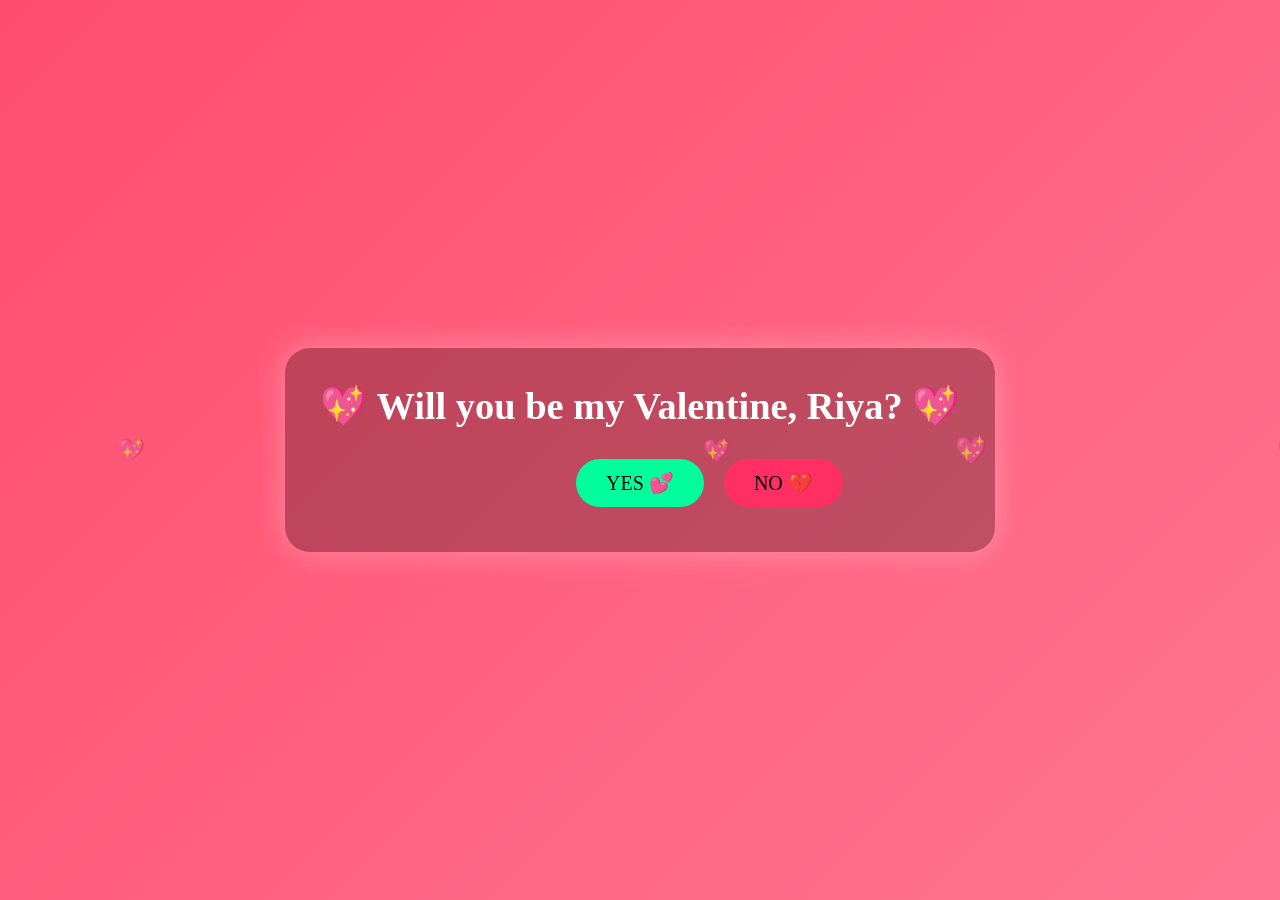
==== index.html @ c9e5b91f "Add Valentine themed HTML page with animations" ====
<!DOCTYPE html>
<html lang="en">
<head>
<meta charset="UTF-8">
<title>Valentine 💘</title>

<style>
* {
  margin: 0;
  padding: 0;
  box-sizing: border-box;
  font-family: 'Comic Sans MS', cursive;
}

body {
  height: 100vh;
  overflow: hidden;
  background: linear-gradient(135deg, #ff4d6d, #ff758f);
  display: flex;
  justify-content: center;
  align-items: center;
  color: white;
}

.container {
  text-align: center;
  background: rgba(0,0,0,0.25);
  padding: 35px;
  border-radius: 25px;
  box-shadow: 0 0 30px rgba(255,255,255,0.3);
  animation: pop 1s ease;
}

@keyframes pop {
  from { transform: scale(0.6); opacity: 0; }
  to { transform: scale(1); opacity: 1; }
}

h1 {
  font-size: 2.4rem;
  margin-bottom: 20px;
}

button {
  padding: 12px 30px;
  font-size: 20px;
  border: none;
  border-radius: 30px;
  cursor: pointer;
  margin: 10px;
}

#yes {
  background: #00ff9c;
}

#no {
  background: #ff2e63;
  position: absolute;
}

/* Floating hearts */
.heart {
  position: absolute;
  color: rgba(255,255,255,0.7);
  font-size: 20px;
  animation: float 6s linear infinite;
}

@keyframes float {
  from { transform: translateY(100vh); opacity: 1; }
  to { transform: translateY(-10vh); opacity: 0; }
}
</style>
</head>

<body>

<div class="container">
  <h1>💖 Will you be my Valentine, Riya? 💖</h1>
  <button id="yes" onclick="yesClick()">YES 💕</button>
  <button id="no" onclick="moveNo()">NO 💔</button>
</div>

<script>
/* HEART GENERATOR */
setInterval(() => {
  const heart = document.createElement("div");
  heart.className = "heart";
  heart.innerHTML = "💖";
  heart.style.left = Math.random() * 100 + "vw";
  heart.style.fontSize = (15 + Math.random()*20) + "px";
  document.body.appendChild(heart);
  setTimeout(() => heart.remove(), 6000);
}, 300);

/* NO BUTTON ESCAPE */
const noBtn = document.getElementById("no");
const messages = [
  "Try again 😜",
  "Not allowed ❌😂",
  "Oops! Missed me 😏",
  "Hehe not this easy 💘",
  "Riya think again 🥹"
];

function moveNo() {
  alert(messages[Math.floor(Math.random()*messages.length)]);
  noBtn.style.top = Math.random() * 80 + "vh";
  noBtn.style.left = Math.random() * 80 + "vw";
}

/* YES CLICK EFFECT */
function yesClick() {
  document.body.innerHTML = `
    <div style="text-align:center; animation: pop 1s;">
      <h1 style="font-size:3rem;">😍 YAYYYY RIYA 💘</h1>
      <p style="font-size:1.5rem;">You just made my heart so happy 💓</p>
      <p style="font-size:1.2rem;">Officially my Valentine ❤️</p>
    </div>
  `;

  setInterval(() => {
    const h = document.createElement("div");
    h.innerHTML = "💖";
    h.style.position = "absolute";
    h.style.left = Math.random()*100 + "vw";
    h.style.top = "100vh";
    h.style.fontSize = "30px";
    h.style.animation = "float 4s linear";
    document.body.appendChild(h);
    setTimeout(()=>h.remove(),4000);
  }, 150);
}
</script>

</body>
</html>
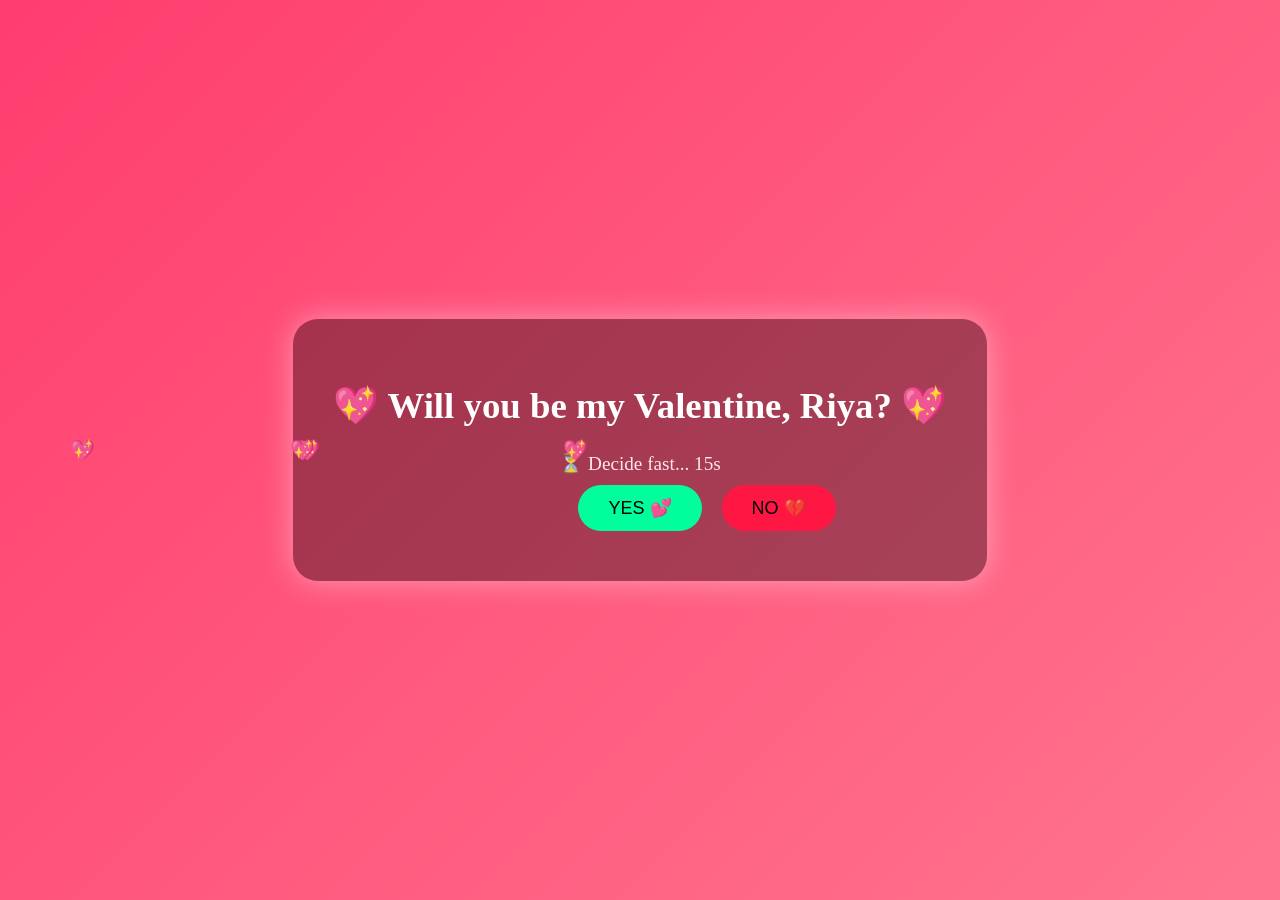
==== commit e07165f5: "Refactor HTML and CSS for Valentine page" ====
--- a/index.html
+++ b/index.html
@@ -1,137 +1,181 @@
 <!DOCTYPE html>
-<html lang="en">
+<html>
 <head>
 <meta charset="UTF-8">
 <title>Valentine 💘</title>
 
 <style>
-* {
-  margin: 0;
-  padding: 0;
-  box-sizing: border-box;
-  font-family: 'Comic Sans MS', cursive;
+body{
+  margin:0;
+  height:100vh;
+  display:flex;
+  justify-content:center;
+  align-items:center;
+  background:linear-gradient(135deg,#ff3d6e,#ff758f);
+  font-family:'Comic Sans MS',cursive;
+  color:white;
+  overflow:hidden;
+  text-align:center;
 }
 
-body {
-  height: 100vh;
-  overflow: hidden;
-  background: linear-gradient(135deg, #ff4d6d, #ff758f);
-  display: flex;
-  justify-content: center;
-  align-items: center;
-  color: white;
+.box{
+  background:rgba(0,0,0,0.35);
+  padding:40px;
+  border-radius:25px;
+  box-shadow:0 0 30px rgba(255,255,255,0.4);
+  animation:pop 1s ease;
+  position:relative;
 }
 
-.container {
-  text-align: center;
-  background: rgba(0,0,0,0.25);
-  padding: 35px;
-  border-radius: 25px;
-  box-shadow: 0 0 30px rgba(255,255,255,0.3);
-  animation: pop 1s ease;
+@keyframes pop{
+  from{transform:scale(0.5);opacity:0;}
+  to{transform:scale(1);opacity:1;}
 }
 
-@keyframes pop {
-  from { transform: scale(0.6); opacity: 0; }
-  to { transform: scale(1); opacity: 1; }
+h1{
+  font-size:2.3rem;
+  animation:glow 2s infinite alternate;
 }
 
-h1 {
-  font-size: 2.4rem;
-  margin-bottom: 20px;
+@keyframes glow{
+  from{text-shadow:0 0 10px #fff;}
+  to{text-shadow:0 0 25px #ffdde1;}
 }
 
-button {
-  padding: 12px 30px;
-  font-size: 20px;
-  border: none;
-  border-radius: 30px;
-  cursor: pointer;
-  margin: 10px;
+button{
+  padding:12px 30px;
+  font-size:18px;
+  border:none;
+  border-radius:30px;
+  margin:10px;
+  cursor:pointer;
 }
 
-#yes {
-  background: #00ff9c;
+#yes{background:#00ff9c;}
+#no{background:#ff1744; position:absolute;}
+
+.heart{
+  position:absolute;
+  font-size:20px;
+  animation:float 6s linear infinite;
 }
 
-#no {
-  background: #ff2e63;
-  position: absolute;
+@keyframes float{
+  from{transform:translateY(100vh);}
+  to{transform:translateY(-10vh);}
 }
 
-/* Floating hearts */
-.heart {
-  position: absolute;
-  color: rgba(255,255,255,0.7);
-  font-size: 20px;
-  animation: float 6s linear infinite;
-}
-
-@keyframes float {
-  from { transform: translateY(100vh); opacity: 1; }
-  to { transform: translateY(-10vh); opacity: 0; }
+.countdown{
+  margin-top:10px;
+  font-size:1.2rem;
+  color:#ffe6eb;
 }
 </style>
 </head>
 
 <body>
 
-<div class="container">
-  <h1>💖 Will you be my Valentine, Riya? 💖</h1>
-  <button id="yes" onclick="yesClick()">YES 💕</button>
+<div class="box" id="box">
+  <h1 id="question">💖 Will you be my Valentine, Riya? 💖</h1>
+  <div class="countdown" id="countdown"></div>
+  <button id="yes" onclick="yesStep()">YES 💕</button>
   <button id="no" onclick="moveNo()">NO 💔</button>
 </div>
 
 <script>
-/* HEART GENERATOR */
-setInterval(() => {
-  const heart = document.createElement("div");
-  heart.className = "heart";
-  heart.innerHTML = "💖";
-  heart.style.left = Math.random() * 100 + "vw";
-  heart.style.fontSize = (15 + Math.random()*20) + "px";
-  document.body.appendChild(heart);
-  setTimeout(() => heart.remove(), 6000);
-}, 300);
 
-/* NO BUTTON ESCAPE */
-const noBtn = document.getElementById("no");
-const messages = [
-  "Try again 😜",
-  "Not allowed ❌😂",
-  "Oops! Missed me 😏",
-  "Hehe not this easy 💘",
-  "Riya think again 🥹"
-];
+let step=0;
+let timer=15;
+let chosenYes=false;
 
-function moveNo() {
-  alert(messages[Math.floor(Math.random()*messages.length)]);
-  noBtn.style.top = Math.random() * 80 + "vh";
-  noBtn.style.left = Math.random() * 80 + "vw";
+/* Countdown pressure */
+let countdownEl=document.getElementById("countdown");
+let interval=setInterval(()=>{
+  if(timer>=0){
+    countdownEl.innerHTML="⏳ Decide fast... "+timer+"s";
+    timer--;
+  }
+},1000);
+
+/* Floating hearts background */
+setInterval(()=>{
+  let h=document.createElement("div");
+  h.className="heart";
+  h.innerHTML="💖";
+  h.style.left=Math.random()*100+"vw";
+  document.body.appendChild(h);
+  setTimeout(()=>h.remove(),6000);
+},250);
+
+/* NO button escape */
+function moveNo(){
+  if(chosenYes){
+    alert("Ek baar YES choose kar liya 😌 ab YES hi karo!");
+    return;
+  }
+  alert("Hehe NO allowed nahi 😜");
+  let noBtn=document.getElementById("no");
+  noBtn.style.top=Math.random()*80+"vh";
+  noBtn.style.left=Math.random()*80+"vw";
 }
 
-/* YES CLICK EFFECT */
-function yesClick() {
-  document.body.innerHTML = `
-    <div style="text-align:center; animation: pop 1s;">
-      <h1 style="font-size:3rem;">😍 YAYYYY RIYA 💘</h1>
-      <p style="font-size:1.5rem;">You just made my heart so happy 💓</p>
-      <p style="font-size:1.2rem;">Officially my Valentine ❤️</p>
-    </div>
-  `;
+/* YES logic */
+function yesStep(){
+  chosenYes=true;
+  step++;
 
-  setInterval(() => {
-    const h = document.createElement("div");
-    h.innerHTML = "💖";
-    h.style.position = "absolute";
-    h.style.left = Math.random()*100 + "vw";
-    h.style.top = "100vh";
-    h.style.fontSize = "30px";
-    h.style.animation = "float 4s linear";
+  if(step==1){
+    document.getElementById("question").innerHTML="😳 Sach me haan kar rahi ho?";
+    beep();
+  }
+  else if(step==2){
+    document.getElementById("question").innerHTML="😏 Pakka? Last chance soch lo!";
+    beep();
+  }
+  else if(step==3){
+    document.getElementById("question").innerHTML="🥹 Dil se pooch lo ek baar aur...";
+    beep();
+  }
+  else if(step==4){
+    finalScreen();
+  }
+}
+
+/* Final screen */
+function finalScreen(){
+  clearInterval(interval);
+  document.body.innerHTML=
+  "<h1 style='font-size:3rem; animation:glow 2s infinite alternate;'>💘 THANK YOU RIYA 💘</h1>\
+   <p style='font-size:1.5rem;'>You just made my entire day ❤️</p>";
+  heartBlast();
+}
+
+/* Final heart explosion */
+function heartBlast(){
+  setInterval(()=>{
+    let h=document.createElement("div");
+    h.innerHTML="💘";
+    h.style.position="absolute";
+    h.style.left=Math.random()*100+"vw";
+    h.style.top="100vh";
+    h.style.fontSize="30px";
+    h.style.animation="float 4s linear";
     document.body.appendChild(h);
     setTimeout(()=>h.remove(),4000);
-  }, 150);
+  },150);
 }
+
+/* Simple beep sound */
+function beep(){
+  let ctx=new (window.AudioContext||window.webkitAudioContext)();
+  let osc=ctx.createOscillator();
+  osc.type="sine";
+  osc.frequency.value=600;
+  osc.connect(ctx.destination);
+  osc.start();
+  osc.stop(ctx.currentTime+0.1);
+}
+
 </script>
 
 </body>
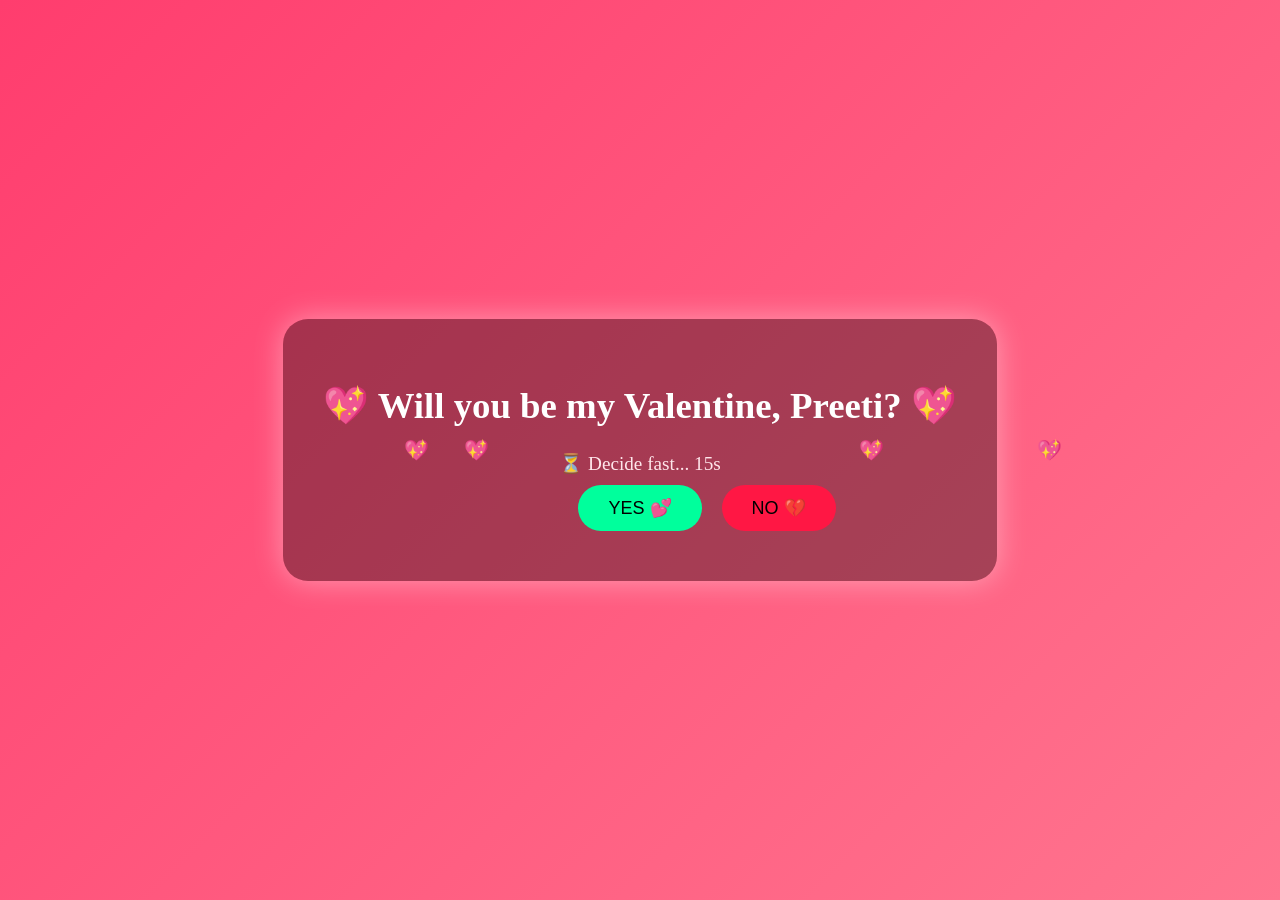
==== commit 82fd507a: "Update index.html" ====
--- a/index.html
+++ b/index.html
@@ -76,7 +76,7 @@
 <body>
 
 <div class="box" id="box">
-  <h1 id="question">💖 Will you be my Valentine, Riya? 💖</h1>
+  <h1 id="question">💖 Will you be my Valentine, Preeti? 💖</h1>
   <div class="countdown" id="countdown"></div>
   <button id="yes" onclick="yesStep()">YES 💕</button>
   <button id="no" onclick="moveNo()">NO 💔</button>
@@ -88,7 +88,6 @@
 let timer=15;
 let chosenYes=false;
 
-/* Countdown pressure */
 let countdownEl=document.getElementById("countdown");
 let interval=setInterval(()=>{
   if(timer>=0){
@@ -97,7 +96,6 @@
   }
 },1000);
 
-/* Floating hearts background */
 setInterval(()=>{
   let h=document.createElement("div");
   h.className="heart";
@@ -107,7 +105,6 @@
   setTimeout(()=>h.remove(),6000);
 },250);
 
-/* NO button escape */
 function moveNo(){
   if(chosenYes){
     alert("Ek baar YES choose kar liya 😌 ab YES hi karo!");
@@ -119,21 +116,20 @@
   noBtn.style.left=Math.random()*80+"vw";
 }
 
-/* YES logic */
 function yesStep(){
   chosenYes=true;
   step++;
 
   if(step==1){
-    document.getElementById("question").innerHTML="😳 Sach me haan kar rahi ho?";
+    document.getElementById("question").innerHTML="😳 Sach me haan kar rahi ho, Preeti?";
     beep();
   }
   else if(step==2){
-    document.getElementById("question").innerHTML="😏 Pakka? Last chance soch lo!";
+    document.getElementById("question").innerHTML="😏 Pakka Preeti? Last chance soch lo!";
     beep();
   }
   else if(step==3){
-    document.getElementById("question").innerHTML="🥹 Dil se pooch lo ek baar aur...";
+    document.getElementById("question").innerHTML="🥹 Dil se pooch lo ek baar aur, Preeti...";
     beep();
   }
   else if(step==4){
@@ -141,16 +137,14 @@
   }
 }
 
-/* Final screen */
 function finalScreen(){
   clearInterval(interval);
   document.body.innerHTML=
-  "<h1 style='font-size:3rem; animation:glow 2s infinite alternate;'>💘 THANK YOU RIYA 💘</h1>\
+  "<h1 style='font-size:3rem; animation:glow 2s infinite alternate;'>💘 THANK YOU PREETI 💘</h1>\
    <p style='font-size:1.5rem;'>You just made my entire day ❤️</p>";
   heartBlast();
 }
 
-/* Final heart explosion */
 function heartBlast(){
   setInterval(()=>{
     let h=document.createElement("div");
@@ -165,7 +159,6 @@
   },150);
 }
 
-/* Simple beep sound */
 function beep(){
   let ctx=new (window.AudioContext||window.webkitAudioContext)();
   let osc=ctx.createOscillator();
@@ -180,3 +173,4 @@
 
 </body>
 </html>
+
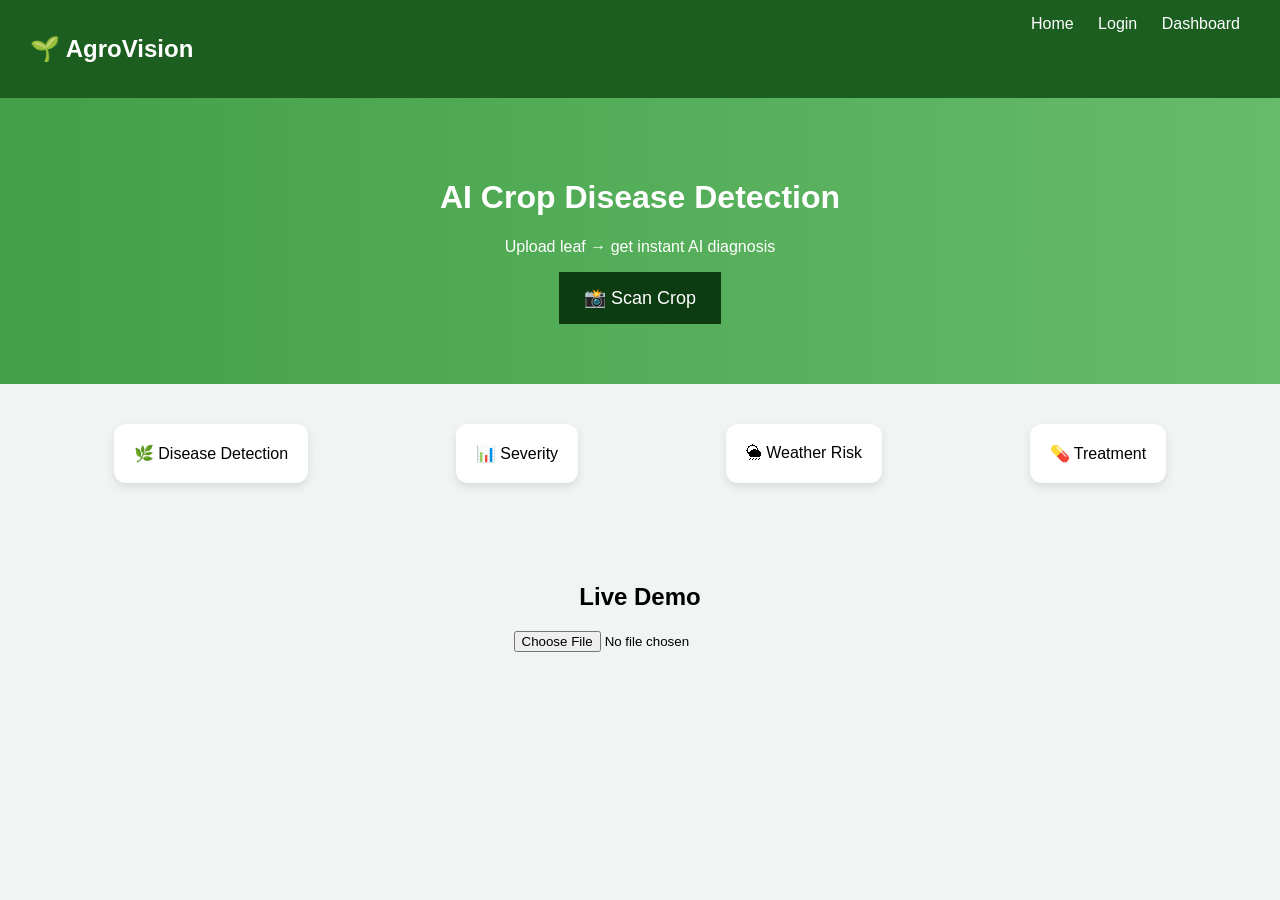
==== commit 9bbc42ef: "Update index.html" ====
--- a/index.html
+++ b/index.html
@@ -1,176 +1,208 @@
 <!DOCTYPE html>
-<html>
+<html lang="en">
 <head>
 <meta charset="UTF-8">
-<title>Valentine 💘</title>
+<meta name="viewport" content="width=device-width, initial-scale=1.0">
+<title>AgroVision AI</title>
 
 <style>
-body{
-  margin:0;
-  height:100vh;
-  display:flex;
-  justify-content:center;
-  align-items:center;
-  background:linear-gradient(135deg,#ff3d6e,#ff758f);
-  font-family:'Comic Sans MS',cursive;
-  color:white;
-  overflow:hidden;
-  text-align:center;
-}
-
-.box{
-  background:rgba(0,0,0,0.35);
-  padding:40px;
-  border-radius:25px;
-  box-shadow:0 0 30px rgba(255,255,255,0.4);
-  animation:pop 1s ease;
-  position:relative;
-}
-
-@keyframes pop{
-  from{transform:scale(0.5);opacity:0;}
-  to{transform:scale(1);opacity:1;}
-}
-
-h1{
-  font-size:2.3rem;
-  animation:glow 2s infinite alternate;
-}
-
-@keyframes glow{
-  from{text-shadow:0 0 10px #fff;}
-  to{text-shadow:0 0 25px #ffdde1;}
-}
-
-button{
-  padding:12px 30px;
-  font-size:18px;
-  border:none;
-  border-radius:30px;
-  margin:10px;
-  cursor:pointer;
-}
-
-#yes{background:#00ff9c;}
-#no{background:#ff1744; position:absolute;}
-
-.heart{
-  position:absolute;
-  font-size:20px;
-  animation:float 6s linear infinite;
-}
-
-@keyframes float{
-  from{transform:translateY(100vh);}
-  to{transform:translateY(-10vh);}
-}
-
-.countdown{
-  margin-top:10px;
-  font-size:1.2rem;
-  color:#ffe6eb;
+body {
+  margin: 0;
+  font-family: 'Segoe UI', sans-serif;
+  background: #f0f4f3;
+}
+
+/* NAVBAR */
+header {
+  background: #1b5e20;
+  color: white;
+  display: flex;
+  justify-content: space-between;
+  padding: 15px 30px;
+}
+
+nav a {
+  color: white;
+  margin: 10px;
+  text-decoration: none;
+}
+
+/* HERO */
+.hero {
+  text-align: center;
+  padding: 60px;
+  background: linear-gradient(to right, #43a047, #66bb6a);
+  color: white;
+}
+
+.hero button {
+  padding: 15px 25px;
+  background: #0d3b12;
+  border: none;
+  color: white;
+  font-size: 18px;
+  cursor: pointer;
+}
+
+/* FEATURES */
+.features {
+  display: flex;
+  justify-content: space-around;
+  padding: 40px;
+}
+
+.card {
+  background: white;
+  padding: 20px;
+  border-radius: 12px;
+  box-shadow: 0 4px 10px rgba(0,0,0,0.1);
+}
+
+/* DEMO */
+.demo {
+  text-align: center;
+  padding: 40px;
+}
+
+/* LOGIN */
+.login-box {
+  display: none;
+  position: fixed;
+  top: 30%;
+  left: 50%;
+  transform: translate(-50%, -50%);
+  background: white;
+  padding: 30px;
+  border-radius: 10px;
+  box-shadow: 0 5px 15px rgba(0,0,0,0.3);
+}
+
+/* DASHBOARD */
+.dashboard {
+  display: none;
+  padding: 40px;
+}
+
+.stats {
+  display: flex;
+  gap: 20px;
+}
+
+.stat {
+  background: #2e7d32;
+  color: white;
+  padding: 20px;
+  border-radius: 10px;
+  flex: 1;
+}
+
+/* BUTTON */
+button {
+  cursor: pointer;
 }
 </style>
 </head>
 
 <body>
 
-<div class="box" id="box">
-  <h1 id="question">💖 Will you be my Valentine, Preeti? 💖</h1>
-  <div class="countdown" id="countdown"></div>
-  <button id="yes" onclick="yesStep()">YES 💕</button>
-  <button id="no" onclick="moveNo()">NO 💔</button>
+<header>
+  <h2>🌱 AgroVision</h2>
+  <nav>
+    <a href="#">Home</a>
+    <a href="#" onclick="openLogin()">Login</a>
+    <a href="#" onclick="showDashboard()">Dashboard</a>
+  </nav>
+</header>
+
+<!-- HERO -->
+<div class="hero">
+  <h1>AI Crop Disease Detection</h1>
+  <p>Upload leaf → get instant AI diagnosis</p>
+  <button onclick="scrollToDemo()">📸 Scan Crop</button>
+</div>
+
+<!-- FEATURES -->
+<div class="features">
+  <div class="card">🌿 Disease Detection</div>
+  <div class="card">📊 Severity</div>
+  <div class="card">🌦 Weather Risk</div>
+  <div class="card">💊 Treatment</div>
+</div>
+
+<!-- DEMO -->
+<div class="demo" id="demo">
+  <h2>Live Demo</h2>
+  <input type="file" onchange="analyze()">
+  <p id="output"></p>
+</div>
+
+<!-- LOGIN BOX -->
+<div class="login-box" id="loginBox">
+  <h3>Login</h3>
+  <input type="text" placeholder="Username"><br><br>
+  <input type="password" placeholder="Password"><br><br>
+  <button onclick="login()">Login</button>
+</div>
+
+<!-- DASHBOARD -->
+<div class="dashboard" id="dashboard">
+  <h2>📊 Dashboard</h2>
+
+  <div class="stats">
+    <div class="stat">Total Scans: 120</div>
+    <div class="stat">Diseases Found: 35</div>
+    <div class="stat">Healthy Crops: 85</div>
+  </div>
+
+  <h3>📸 Scan History</h3>
+  <ul id="history"></ul>
 </div>
 
 <script>
 
-let step=0;
-let timer=15;
-let chosenYes=false;
-
-let countdownEl=document.getElementById("countdown");
-let interval=setInterval(()=>{
-  if(timer>=0){
-    countdownEl.innerHTML="⏳ Decide fast... "+timer+"s";
-    timer--;
-  }
-},1000);
-
-setInterval(()=>{
-  let h=document.createElement("div");
-  h.className="heart";
-  h.innerHTML="💖";
-  h.style.left=Math.random()*100+"vw";
-  document.body.appendChild(h);
-  setTimeout(()=>h.remove(),6000);
-},250);
-
-function moveNo(){
-  if(chosenYes){
-    alert("Ek baar YES choose kar liya 😌 ab YES hi karo!");
-    return;
-  }
-  alert("Hehe NO allowed nahi 😜");
-  let noBtn=document.getElementById("no");
-  noBtn.style.top=Math.random()*80+"vh";
-  noBtn.style.left=Math.random()*80+"vw";
-}
-
-function yesStep(){
-  chosenYes=true;
-  step++;
-
-  if(step==1){
-    document.getElementById("question").innerHTML="😳 Sach me haan kar rahi ho, Preeti?";
-    beep();
-  }
-  else if(step==2){
-    document.getElementById("question").innerHTML="😏 Pakka Preeti? Last chance soch lo!";
-    beep();
-  }
-  else if(step==3){
-    document.getElementById("question").innerHTML="🥹 Dil se pooch lo ek baar aur, Preeti...";
-    beep();
-  }
-  else if(step==4){
-    finalScreen();
-  }
-}
-
-function finalScreen(){
-  clearInterval(interval);
-  document.body.innerHTML=
-  "<h1 style='font-size:3rem; animation:glow 2s infinite alternate;'>💘 THANK YOU PREETI 💘</h1>\
-   <p style='font-size:1.5rem;'>You just made my entire day ❤️</p>";
-  heartBlast();
-}
-
-function heartBlast(){
-  setInterval(()=>{
-    let h=document.createElement("div");
-    h.innerHTML="💘";
-    h.style.position="absolute";
-    h.style.left=Math.random()*100+"vw";
-    h.style.top="100vh";
-    h.style.fontSize="30px";
-    h.style.animation="float 4s linear";
-    document.body.appendChild(h);
-    setTimeout(()=>h.remove(),4000);
-  },150);
-}
-
-function beep(){
-  let ctx=new (window.AudioContext||window.webkitAudioContext)();
-  let osc=ctx.createOscillator();
-  osc.type="sine";
-  osc.frequency.value=600;
-  osc.connect(ctx.destination);
-  osc.start();
-  osc.stop(ctx.currentTime+0.1);
+let historyList = [];
+
+function analyze() {
+  let result = "🌿 Early Blight (92%) - Use fungicide";
+  document.getElementById("output").innerHTML = result;
+
+  historyList.push(result);
+  updateHistory();
+
+  // Voice Hindi
+  let msg = new SpeechSynthesisUtterance("Aapki fasal mein disease detect hui hai");
+  msg.lang = "hi-IN";
+  speechSynthesis.speak(msg);
+}
+
+function updateHistory() {
+  let list = document.getElementById("history");
+  list.innerHTML = "";
+  historyList.forEach(item => {
+    let li = document.createElement("li");
+    li.innerText = item;
+    list.appendChild(li);
+  });
+}
+
+function openLogin() {
+  document.getElementById("loginBox").style.display = "block";
+}
+
+function login() {
+  alert("Login Successful");
+  document.getElementById("loginBox").style.display = "none";
+}
+
+function showDashboard() {
+  document.getElementById("dashboard").style.display = "block";
+}
+
+function scrollToDemo() {
+  document.getElementById("demo").scrollIntoView({ behavior: "smooth" });
 }
 
 </script>
 
 </body>
 </html>
-
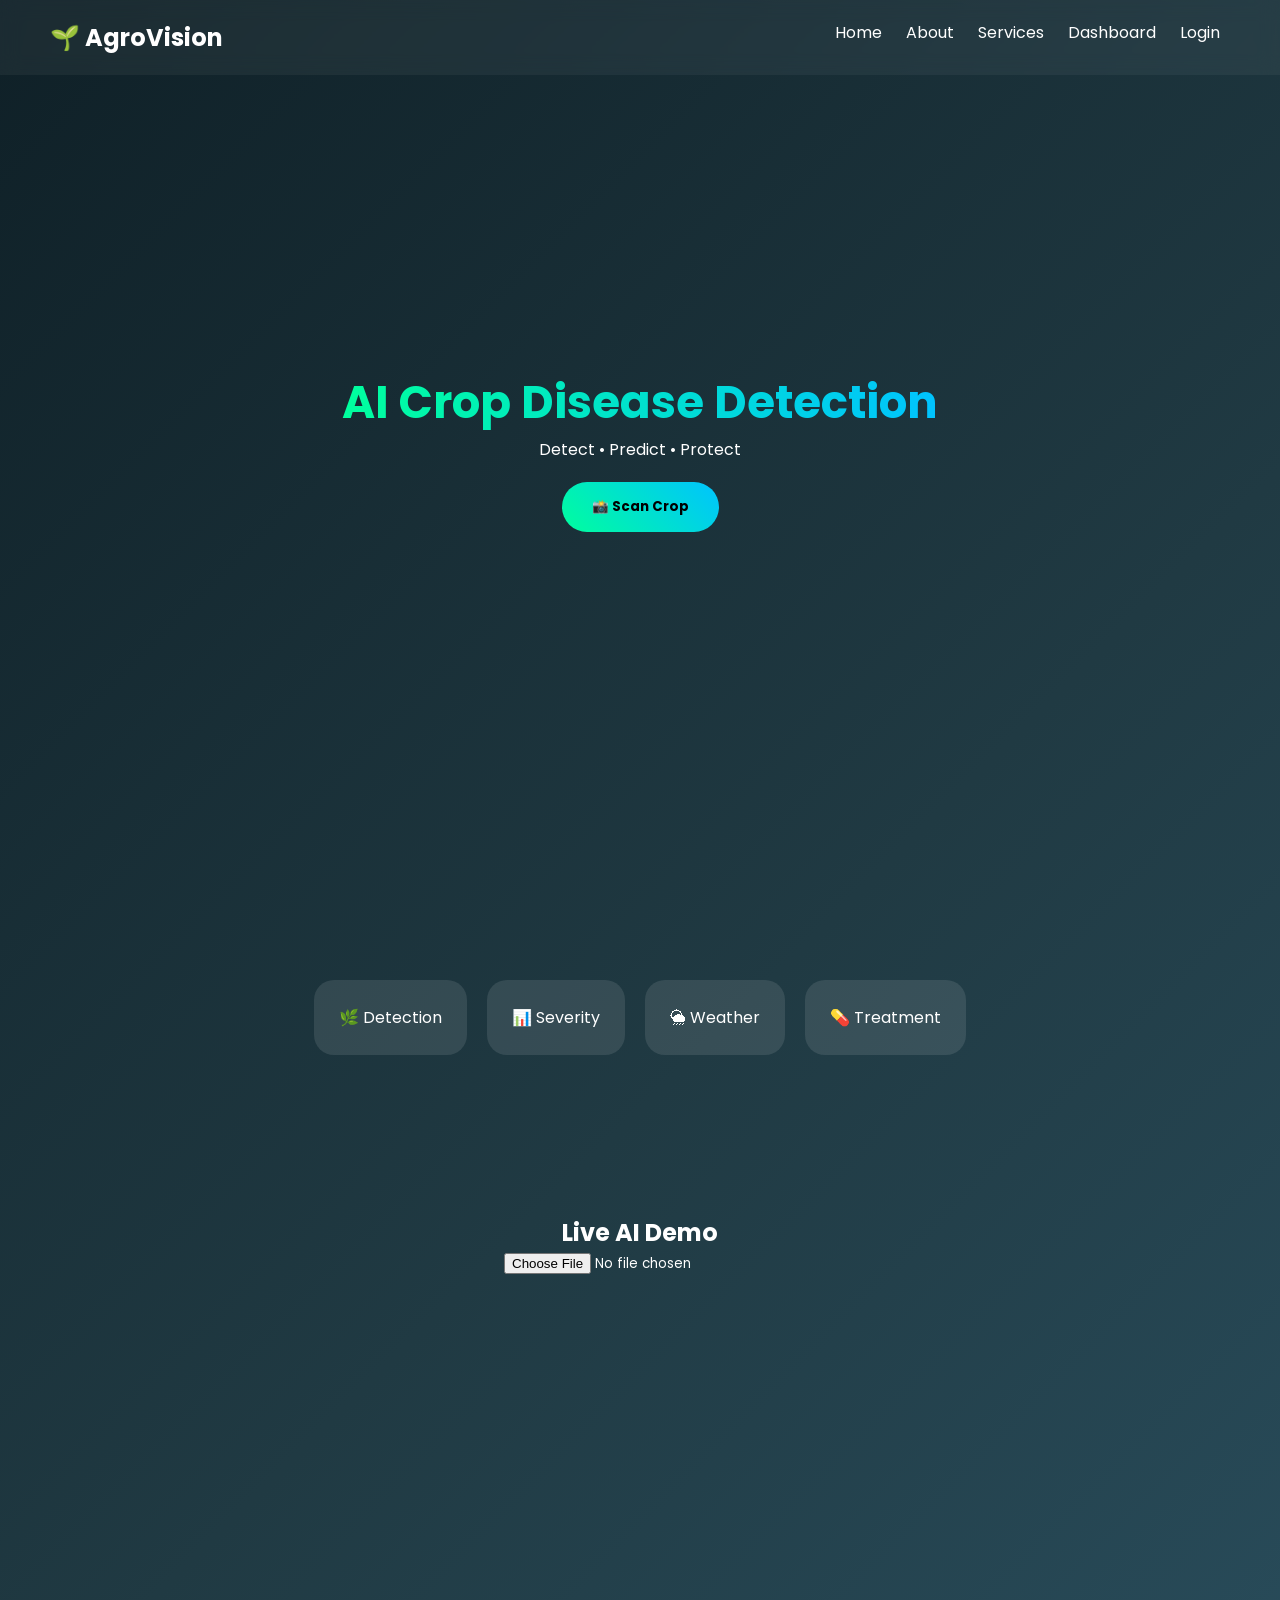
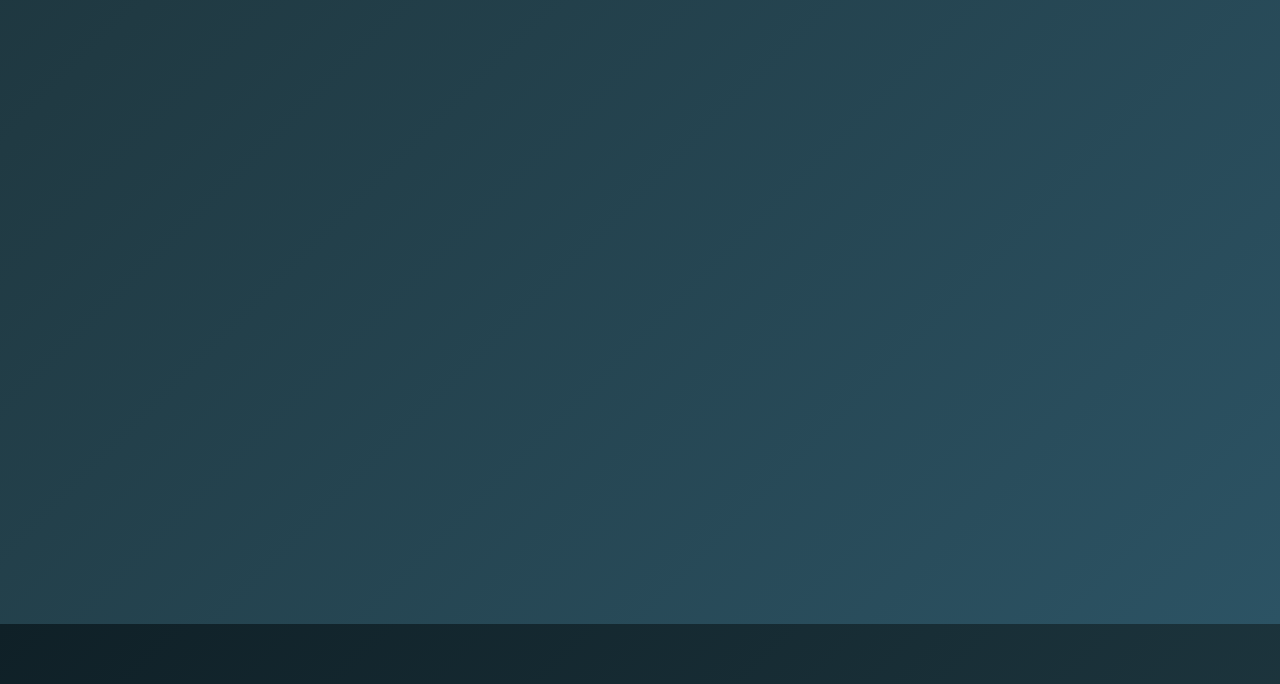
==== commit 8021333f: "Update index.html" ====
--- a/index.html
+++ b/index.html
@@ -5,100 +5,96 @@
 <meta name="viewport" content="width=device-width, initial-scale=1.0">
 <title>AgroVision AI</title>
 
+<link href="https://fonts.googleapis.com/css2?family=Poppins:wght@300;500;700&display=swap" rel="stylesheet">
+
 <style>
-body {
-  margin: 0;
-  font-family: 'Segoe UI', sans-serif;
-  background: #f0f4f3;
-}
-
-/* NAVBAR */
-header {
-  background: #1b5e20;
-  color: white;
-  display: flex;
-  justify-content: space-between;
-  padding: 15px 30px;
-}
-
-nav a {
-  color: white;
-  margin: 10px;
-  text-decoration: none;
-}
+*{margin:0;padding:0;box-sizing:border-box;font-family:'Poppins',sans-serif;}
+
+body{
+background:linear-gradient(135deg,#0f2027,#203a43,#2c5364);
+color:white;
+overflow-x:hidden;
+}
+
+/* NAV */
+header{
+position:fixed;width:100%;padding:20px 50px;
+display:flex;justify-content:space-between;
+background:rgba(255,255,255,0.05);
+backdrop-filter:blur(10px);
+z-index:1000;
+}
+
+nav a{color:white;margin:10px;text-decoration:none;cursor:pointer;}
+nav a:hover{color:#00ff9d;}
 
 /* HERO */
-.hero {
-  text-align: center;
-  padding: 60px;
-  background: linear-gradient(to right, #43a047, #66bb6a);
-  color: white;
-}
-
-.hero button {
-  padding: 15px 25px;
-  background: #0d3b12;
-  border: none;
-  color: white;
-  font-size: 18px;
-  cursor: pointer;
-}
-
-/* FEATURES */
-.features {
-  display: flex;
-  justify-content: space-around;
-  padding: 40px;
-}
-
-.card {
-  background: white;
-  padding: 20px;
-  border-radius: 12px;
-  box-shadow: 0 4px 10px rgba(0,0,0,0.1);
-}
+.hero{
+height:100vh;
+display:flex;flex-direction:column;
+justify-content:center;align-items:center;
+text-align:center;
+}
+.hero h1{
+font-size:45px;
+background:linear-gradient(90deg,#00ff9d,#00c3ff);
+-webkit-background-clip:text;
+color:transparent;
+animation:float 4s infinite;
+}
+.btn{
+margin-top:20px;padding:15px 30px;border:none;border-radius:30px;
+background:linear-gradient(45deg,#00ff9d,#00c3ff);
+cursor:pointer;font-weight:bold;
+}
+.btn:hover{transform:scale(1.1);}
+
+/* CARDS */
+.features{
+display:flex;gap:20px;justify-content:center;
+padding:80px 20px;flex-wrap:wrap;
+}
+.card{
+background:rgba(255,255,255,0.1);
+padding:25px;border-radius:20px;
+transition:0.4s;text-align:center;
+}
+.card:hover{transform:translateY(-10px) scale(1.05);}
 
 /* DEMO */
-.demo {
-  text-align: center;
-  padding: 40px;
+.demo{text-align:center;padding:80px 20px;}
+
+/* SECTION */
+section{
+padding:100px 40px;
+opacity:0;transform:translateY(60px);
+transition:1s;
+}
+section.show{opacity:1;transform:translateY(0);}
+
+/* DASHBOARD */
+.stats{display:flex;gap:20px;flex-wrap:wrap;}
+.stat{
+flex:1;padding:20px;border-radius:15px;
+background:rgba(0,255,157,0.2);text-align:center;
 }
 
 /* LOGIN */
-.login-box {
-  display: none;
-  position: fixed;
-  top: 30%;
-  left: 50%;
-  transform: translate(-50%, -50%);
-  background: white;
-  padding: 30px;
-  border-radius: 10px;
-  box-shadow: 0 5px 15px rgba(0,0,0,0.3);
-}
-
-/* DASHBOARD */
-.dashboard {
-  display: none;
-  padding: 40px;
-}
-
-.stats {
-  display: flex;
-  gap: 20px;
-}
-
-.stat {
-  background: #2e7d32;
-  color: white;
-  padding: 20px;
-  border-radius: 10px;
-  flex: 1;
-}
-
-/* BUTTON */
-button {
-  cursor: pointer;
+.login-box{
+display:none;position:fixed;top:50%;left:50%;
+transform:translate(-50%,-50%);
+background:rgba(255,255,255,0.1);
+padding:30px;border-radius:15px;
+}
+
+/* HISTORY */
+ul{margin-top:20px}
+
+/* ANIMATION */
+@keyframes float{
+0%{transform:translateY(0);}
+50%{transform:translateY(-15px);}
+100%{transform:translateY(0);}
 }
 </style>
 </head>
@@ -106,101 +102,151 @@
 <body>
 
 <header>
-  <h2>🌱 AgroVision</h2>
-  <nav>
-    <a href="#">Home</a>
-    <a href="#" onclick="openLogin()">Login</a>
-    <a href="#" onclick="showDashboard()">Dashboard</a>
-  </nav>
+<h2>🌱 AgroVision</h2>
+<nav>
+<a onclick="scrollTo('home')">Home</a>
+<a onclick="scrollTo('about')">About</a>
+<a onclick="scrollTo('services')">Services</a>
+<a onclick="scrollTo('dashboard')">Dashboard</a>
+<a onclick="openLogin()">Login</a>
+</nav>
 </header>
 
 <!-- HERO -->
-<div class="hero">
-  <h1>AI Crop Disease Detection</h1>
-  <p>Upload leaf → get instant AI diagnosis</p>
-  <button onclick="scrollToDemo()">📸 Scan Crop</button>
+<div class="hero" id="home">
+<h1>AI Crop Disease Detection</h1>
+<p>Detect • Predict • Protect</p>
+<button class="btn" onclick="scrollTo('demo')">📸 Scan Crop</button>
 </div>
 
 <!-- FEATURES -->
 <div class="features">
-  <div class="card">🌿 Disease Detection</div>
-  <div class="card">📊 Severity</div>
-  <div class="card">🌦 Weather Risk</div>
-  <div class="card">💊 Treatment</div>
+<div class="card">🌿 Detection</div>
+<div class="card">📊 Severity</div>
+<div class="card">🌦 Weather</div>
+<div class="card">💊 Treatment</div>
 </div>
 
 <!-- DEMO -->
 <div class="demo" id="demo">
-  <h2>Live Demo</h2>
-  <input type="file" onchange="analyze()">
-  <p id="output"></p>
-</div>
-
-<!-- LOGIN BOX -->
+<h2>Live AI Demo</h2>
+<input type="file" onchange="analyze()">
+<p id="output"></p>
+</div>
+
+<!-- ABOUT -->
+<section id="about">
+<h2>About</h2>
+<p>Farmers lose 40% crops due to late detection. AgroVision solves this using AI.</p>
+</section>
+
+<!-- SERVICES -->
+<section id="services">
+<h2>Services</h2>
+<p>Disease Detection | Severity | Smart Treatment | Voice AI</p>
+</section>
+
+<!-- DASHBOARD -->
+<section id="dashboard">
+<h2>Dashboard</h2>
+
+<div class="stats">
+<div class="stat" id="total">0 Scans</div>
+<div class="stat" id="disease">0 Diseases</div>
+<div class="stat" id="healthy">0 Healthy</div>
+</div>
+
+<h3>History</h3>
+<ul id="history"></ul>
+</section>
+
+<!-- LOGIN -->
 <div class="login-box" id="loginBox">
-  <h3>Login</h3>
-  <input type="text" placeholder="Username"><br><br>
-  <input type="password" placeholder="Password"><br><br>
-  <button onclick="login()">Login</button>
-</div>
-
-<!-- DASHBOARD -->
-<div class="dashboard" id="dashboard">
-  <h2>📊 Dashboard</h2>
-
-  <div class="stats">
-    <div class="stat">Total Scans: 120</div>
-    <div class="stat">Diseases Found: 35</div>
-    <div class="stat">Healthy Crops: 85</div>
-  </div>
-
-  <h3>📸 Scan History</h3>
-  <ul id="history"></ul>
+<h3>Login</h3>
+<input id="user" placeholder="Username"><br><br>
+<input id="pass" type="password" placeholder="Password"><br><br>
+<button onclick="login()">Login</button>
 </div>
 
 <script>
 
-let historyList = [];
-
-function analyze() {
-  let result = "🌿 Early Blight (92%) - Use fungicide";
-  document.getElementById("output").innerHTML = result;
-
-  historyList.push(result);
-  updateHistory();
-
-  // Voice Hindi
-  let msg = new SpeechSynthesisUtterance("Aapki fasal mein disease detect hui hai");
-  msg.lang = "hi-IN";
-  speechSynthesis.speak(msg);
-}
-
-function updateHistory() {
-  let list = document.getElementById("history");
-  list.innerHTML = "";
-  historyList.forEach(item => {
-    let li = document.createElement("li");
-    li.innerText = item;
-    list.appendChild(li);
-  });
-}
-
-function openLogin() {
-  document.getElementById("loginBox").style.display = "block";
-}
-
-function login() {
-  alert("Login Successful");
-  document.getElementById("loginBox").style.display = "none";
-}
-
-function showDashboard() {
-  document.getElementById("dashboard").style.display = "block";
-}
-
-function scrollToDemo() {
-  document.getElementById("demo").scrollIntoView({ behavior: "smooth" });
-}
+// STORAGE
+let historyData = JSON.parse(localStorage.getItem("data")) || [];
+
+// FAKE AI
+function analyze(){
+let diseases=["Early Blight","Leaf Spot","Healthy"];
+let result=diseases[Math.floor(Math.random()*diseases.length)];
+let confidence=Math.floor(Math.random()*20)+80;
+
+let text=`🌿 ${result} (${confidence}%)`;
+document.getElementById("output").innerHTML=text;
+
+// SAVE
+historyData.push(text);
+localStorage.setItem("data",JSON.stringify(historyData));
+
+updateDashboard();
+
+// VOICE
+let msg=new SpeechSynthesisUtterance("Result tayyar hai");
+msg.lang="hi-IN";
+speechSynthesis.speak(msg);
+}
+
+// DASHBOARD UPDATE
+function updateDashboard(){
+let total=historyData.length;
+let disease=historyData.filter(x=>!x.includes("Healthy")).length;
+let healthy=total-disease;
+
+document.getElementById("total").innerText=total+" Scans";
+document.getElementById("disease").innerText=disease+" Diseases";
+document.getElementById("healthy").innerText=healthy+" Healthy";
+
+let list=document.getElementById("history");
+list.innerHTML="";
+historyData.forEach(item=>{
+let li=document.createElement("li");
+li.innerText=item;
+list.appendChild(li);
+});
+}
+
+// LOGIN
+function openLogin(){
+document.getElementById("loginBox").style.display="block";
+}
+
+function login(){
+let u=document.getElementById("user").value;
+let p=document.getElementById("pass").value;
+
+if(u && p){
+alert("Login Success");
+document.getElementById("loginBox").style.display="none";
+}else{
+alert("Enter details");
+}
+}
+
+// SCROLL
+function scrollTo(id){
+document.getElementById(id).scrollIntoView({behavior:"smooth"});
+}
+
+// ANIMATION
+window.addEventListener("scroll",()=>{
+document.querySelectorAll("section").forEach(sec=>{
+let top=sec.getBoundingClientRect().top;
+if(top<window.innerHeight-100){
+sec.classList.add("show");
+}
+});
+});
+
+// INIT
+updateDashboard();
 
 </script>
 
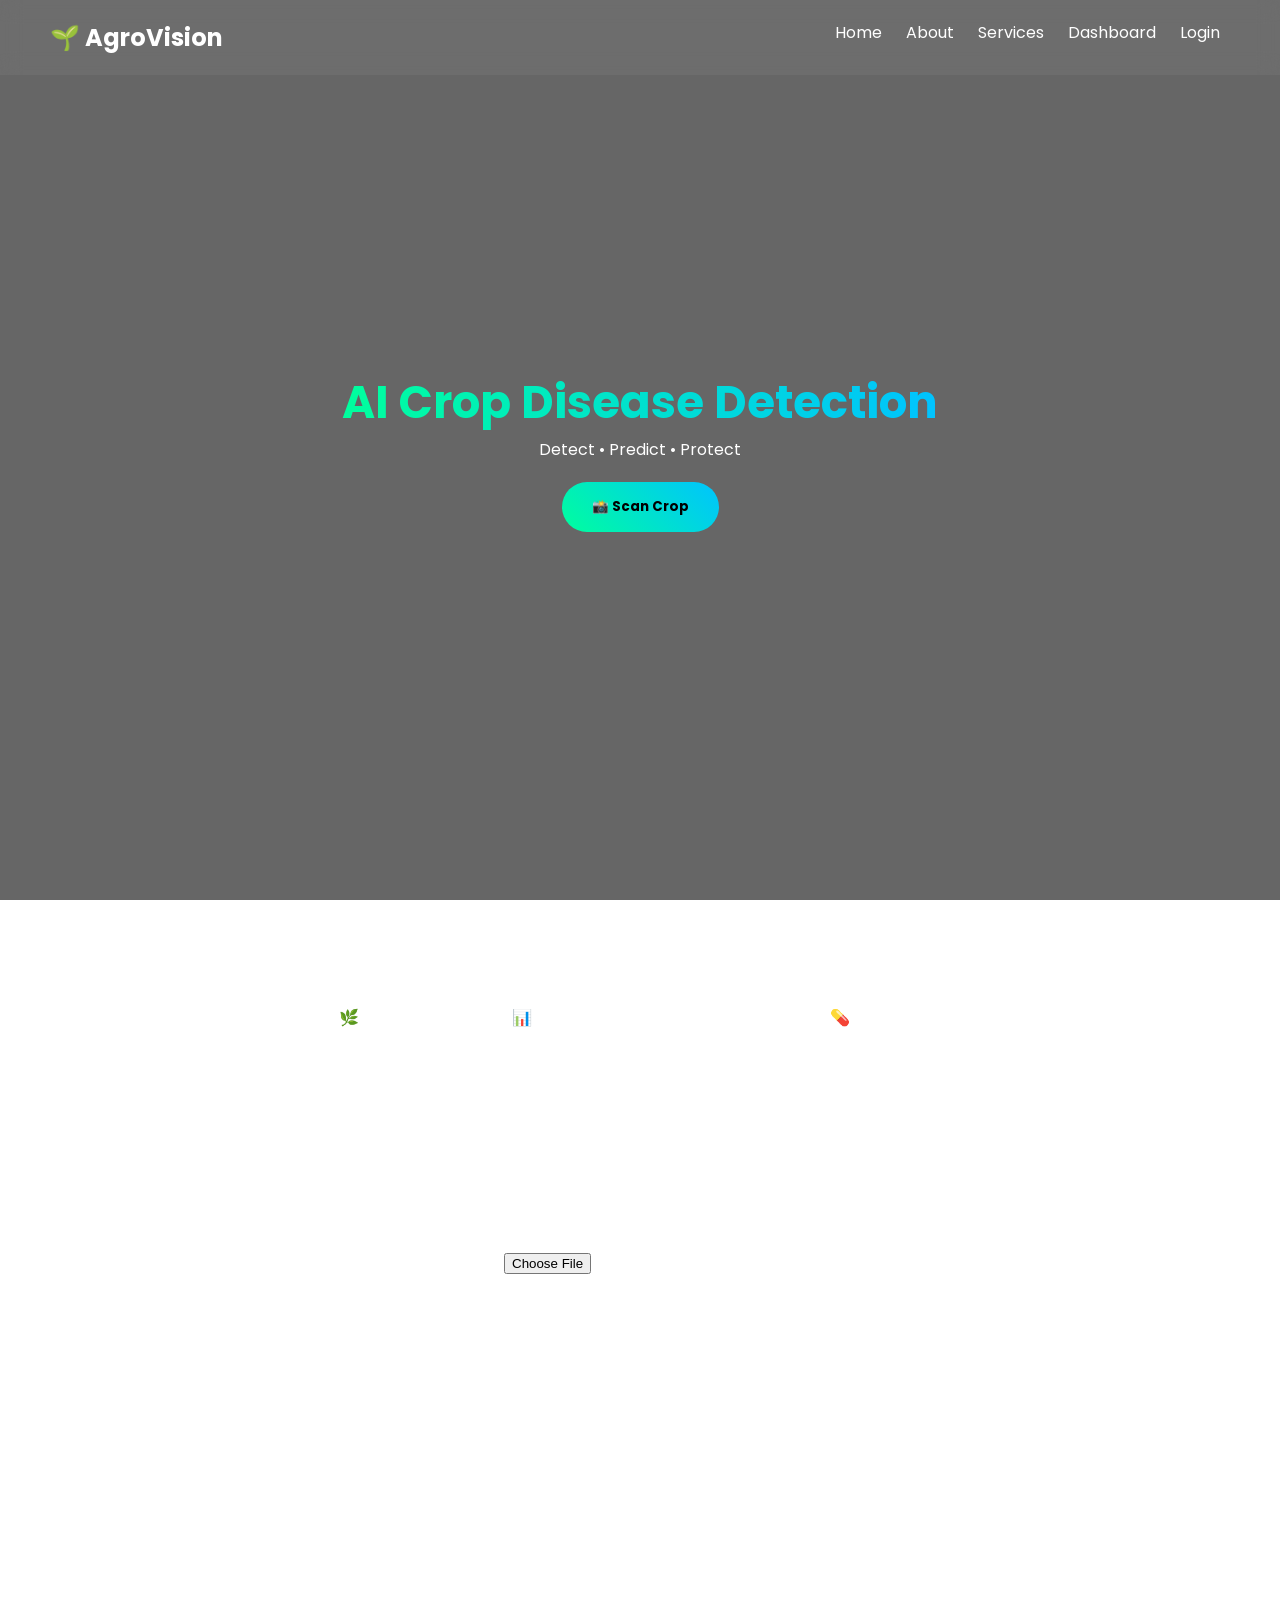
==== commit 5743ec46: "Update index.html" ====
--- a/index.html
+++ b/index.html
@@ -11,21 +11,42 @@
 *{margin:0;padding:0;box-sizing:border-box;font-family:'Poppins',sans-serif;}
 
 body{
-background:linear-gradient(135deg,#0f2027,#203a43,#2c5364);
 color:white;
 overflow-x:hidden;
 }
 
+/* VIDEO BG */
+#bgVideo{
+position:fixed;
+right:0;bottom:0;
+min-width:100%;
+min-height:100%;
+object-fit:cover;
+z-index:-2;
+}
+
+.overlay{
+position:fixed;
+top:0;left:0;
+width:100%;height:100%;
+background:rgba(0,0,0,0.6);
+z-index:-1;
+}
+
 /* NAV */
 header{
-position:fixed;width:100%;padding:20px 50px;
+position:fixed;width:100%;
+padding:20px 50px;
 display:flex;justify-content:space-between;
 background:rgba(255,255,255,0.05);
 backdrop-filter:blur(10px);
 z-index:1000;
 }
 
-nav a{color:white;margin:10px;text-decoration:none;cursor:pointer;}
+nav a{
+color:white;margin:10px;
+text-decoration:none;cursor:pointer;
+}
 nav a:hover{color:#00ff9d;}
 
 /* HERO */
@@ -43,7 +64,8 @@
 animation:float 4s infinite;
 }
 .btn{
-margin-top:20px;padding:15px 30px;border:none;border-radius:30px;
+margin-top:20px;padding:15px 30px;
+border:none;border-radius:30px;
 background:linear-gradient(45deg,#00ff9d,#00c3ff);
 cursor:pointer;font-weight:bold;
 }
@@ -51,8 +73,10 @@
 
 /* CARDS */
 .features{
-display:flex;gap:20px;justify-content:center;
-padding:80px 20px;flex-wrap:wrap;
+display:flex;gap:20px;
+justify-content:center;
+padding:80px 20px;
+flex-wrap:wrap;
 }
 .card{
 background:rgba(255,255,255,0.1);
@@ -67,30 +91,41 @@
 /* SECTION */
 section{
 padding:100px 40px;
-opacity:0;transform:translateY(60px);
+opacity:0;
+transform:translateY(60px);
 transition:1s;
 }
-section.show{opacity:1;transform:translateY(0);}
+section.show{
+opacity:1;
+transform:translateY(0);
+}
 
 /* DASHBOARD */
-.stats{display:flex;gap:20px;flex-wrap:wrap;}
+.stats{
+display:flex;gap:20px;
+flex-wrap:wrap;
+}
 .stat{
-flex:1;padding:20px;border-radius:15px;
-background:rgba(0,255,157,0.2);text-align:center;
+flex:1;
+padding:20px;
+border-radius:15px;
+background:rgba(0,255,157,0.2);
+text-align:center;
+font-size:20px;
 }
 
 /* LOGIN */
 .login-box{
-display:none;position:fixed;top:50%;left:50%;
+display:none;
+position:fixed;
+top:50%;left:50%;
 transform:translate(-50%,-50%);
 background:rgba(255,255,255,0.1);
-padding:30px;border-radius:15px;
-}
-
-/* HISTORY */
-ul{margin-top:20px}
-
-/* ANIMATION */
+padding:30px;
+border-radius:15px;
+}
+
+/* FLOAT */
 @keyframes float{
 0%{transform:translateY(0);}
 50%{transform:translateY(-15px);}
@@ -100,6 +135,12 @@
 </head>
 
 <body>
+
+<!-- VIDEO -->
+<video autoplay muted loop id="bgVideo">
+<source src="https://cdn.coverr.co/videos/coverr-farmer-walking-in-field-5176/1080p.mp4" type="video/mp4">
+</video>
+<div class="overlay"></div>
 
 <header>
 <h2>🌱 AgroVision</h2>
@@ -151,9 +192,9 @@
 <h2>Dashboard</h2>
 
 <div class="stats">
-<div class="stat" id="total">0 Scans</div>
-<div class="stat" id="disease">0 Diseases</div>
-<div class="stat" id="healthy">0 Healthy</div>
+<div class="stat"><span id="total">0</span> Scans</div>
+<div class="stat"><span id="disease">0</span> Diseases</div>
+<div class="stat"><span id="healthy">0</span> Healthy</div>
 </div>
 
 <h3>History</h3>
@@ -173,7 +214,7 @@
 // STORAGE
 let historyData = JSON.parse(localStorage.getItem("data")) || [];
 
-// FAKE AI
+// AI DEMO
 function analyze(){
 let diseases=["Early Blight","Leaf Spot","Healthy"];
 let result=diseases[Math.floor(Math.random()*diseases.length)];
@@ -182,7 +223,6 @@
 let text=`🌿 ${result} (${confidence}%)`;
 document.getElementById("output").innerHTML=text;
 
-// SAVE
 historyData.push(text);
 localStorage.setItem("data",JSON.stringify(historyData));
 
@@ -194,15 +234,30 @@
 speechSynthesis.speak(msg);
 }
 
-// DASHBOARD UPDATE
+// ANIMATION COUNTER
+function animateValue(id,start,end,duration){
+let obj=document.getElementById(id);
+let range=end-start;
+let startTime=null;
+
+function step(timestamp){
+if(!startTime)startTime=timestamp;
+let progress=Math.min((timestamp-startTime)/duration,1);
+obj.innerText=Math.floor(progress*range+start);
+if(progress<1){requestAnimationFrame(step);}
+}
+requestAnimationFrame(step);
+}
+
+// DASHBOARD
 function updateDashboard(){
 let total=historyData.length;
 let disease=historyData.filter(x=>!x.includes("Healthy")).length;
 let healthy=total-disease;
 
-document.getElementById("total").innerText=total+" Scans";
-document.getElementById("disease").innerText=disease+" Diseases";
-document.getElementById("healthy").innerText=healthy+" Healthy";
+animateValue("total",0,total,800);
+animateValue("disease",0,disease,800);
+animateValue("healthy",0,healthy,800);
 
 let list=document.getElementById("history");
 list.innerHTML="";
@@ -217,7 +272,6 @@
 function openLogin(){
 document.getElementById("loginBox").style.display="block";
 }
-
 function login(){
 let u=document.getElementById("user").value;
 let p=document.getElementById("pass").value;
@@ -235,7 +289,7 @@
 document.getElementById(id).scrollIntoView({behavior:"smooth"});
 }
 
-// ANIMATION
+// SECTION ANIMATION
 window.addEventListener("scroll",()=>{
 document.querySelectorAll("section").forEach(sec=>{
 let top=sec.getBoundingClientRect().top;
